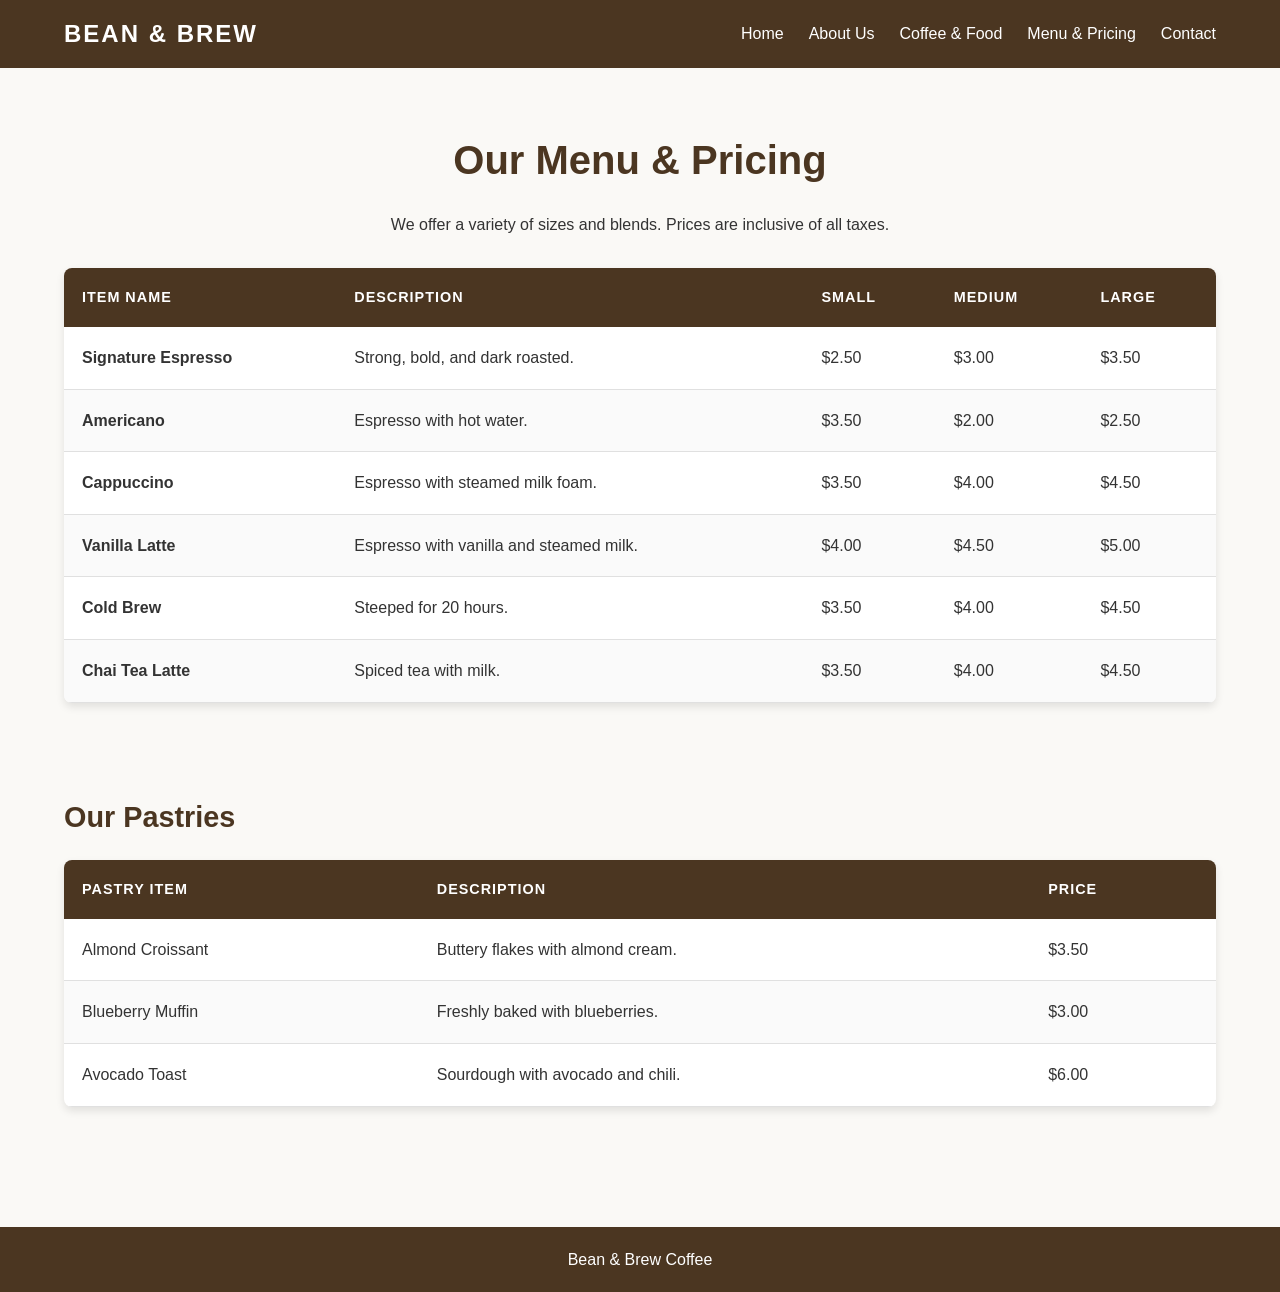
==== pages/Menu.html @ be9e97d2 "Add files via upload" ====
<!DOCTYPE html>
<html lang="en">
<head>
    <meta charset="UTF-8">
    <meta name="viewport" content="width=device-width, initial-scale=1.0">
    <title>Document</title>
    <link rel="stylesheet" href="2style.css">
</head>
<body>
    <header>
        <div class="container">
            <nav>
                <div class="logo">Bean & Brew</div>
                <ul class="nav-links">
                    <li><a href="../index.html">Home</a></li>
                    <li><a href="./About.html">About Us</a></li>
                    <li><a href="Service.html">Coffee & Food</a></li>
                    <li><a href="menu.html">Menu & Pricing</a></li>
                    <li><a href="./Contact.html">Contact</a></li>
                </ul>
            </nav>
        </div>
    </header>

    <main class="container section">
        <h2>Our Menu & Pricing</h2>
        <p style="text-align: center; margin-bottom: 30px;">
            We offer a variety of sizes and blends. Prices are inclusive of all taxes.
        </p>

       
        <table>
            <thead>
                <tr>
                    <th>Item Name</th>
                    <th>Description</th>
                    <th>Small</th>
                    <th>Medium</th>
                    <th>Large</th>
                </tr>
            </thead>
            <tbody>
                <tr>
                    <td><strong>Signature Espresso</strong></td>
                    <td>Strong, bold, and dark roasted.</td>
                    <td>$2.50</td>
                    <td>$3.00</td>
                    <td>$3.50</td>
                </tr>
                <tr>
                    <td><strong>Americano</strong></td>
                    <td>Espresso with hot water.</td>
                    <td>$3.50</td>
                    <td>$2.00</td>
                    <td>$2.50</td>
                </tr>
                <tr>
                    <td><strong>Cappuccino</strong></td>
                    <td>Espresso with steamed milk foam.</td>
                    <td>$3.50</td>
                    <td>$4.00</td>
                    <td>$4.50</td>
                </tr>
                <tr>
                    <td><strong>Vanilla Latte</strong></td>
                    <td>Espresso with vanilla and steamed milk.</td>
                    <td>$4.00</td>
                    <td>$4.50</td>
                    <td>$5.00</td>
                </tr>
                <tr>
                    <td><strong>Cold Brew</strong></td>
                    <td>Steeped for 20 hours.</td>
                    <td>$3.50</td>
                    <td>$4.00</td>
                    <td>$4.50</td>
                </tr>
                <tr>
                    <td><strong>Chai Tea Latte</strong></td>
                    <td>Spiced tea with milk.</td>
                    <td>$3.50</td>
                    <td>$4.00</td>
                    <td>$4.50</td>
                </tr>
            </tbody>
        </table>

        <br><br>
        
        <h3>Our Pastries</h3>
        <table>
            <thead>
                <tr>
                    <th>Pastry Item</th>
                    <th>Description</th>
                    <th>Price</th>
                </tr>
            </thead>
            <tbody>
                <tr>
                    <td>Almond Croissant</td>
                    <td>Buttery flakes with almond cream.</td>
                    <td>$3.50</td>
                </tr>
                <tr>
                    <td>Blueberry Muffin</td>
                    <td>Freshly baked with blueberries.</td>
                    <td>$3.00</td>
                </tr>
                <tr>
                    <td>Avocado Toast</td>
                    <td>Sourdough with avocado and chili.</td>
                    <td>$6.00</td>
                </tr>
            </tbody>
        </table>

    </main>

    <footer>
        <p>Bean & Brew Coffee </p>
    </footer>

</body>
</html>
---- pages/2style.css ----
:root {
    --primary-color: #4b3621;    
    --secondary-color: #a67b5b; 
    --accent-color: #d2b48c;      
    --bg-color: #faf9f6;         
    --text-color: #333333;
    --white: #ffffff;
    --shadow: 0 4px 8px rgba(0,0,0,0.1);
    --transition: all 0.3s ease;
}

/* --- Global Reset --- */
* {
    margin: 0;
    padding: 0;
    box-sizing: border-box;
}

body {
    font-family: 'Segoe UI', Tahoma, Geneva, Verdana, sans-serif;
    line-height: 1.6;
    color: var(--text-color);
    background-color: var(--bg-color);
}

/* --- Layout Helpers --- */
.container {
    width: 90%;
    max-width: 1200px;
    margin: 0 auto;
}

.section {
    padding: 60px 0;
}

h2 {
    text-align: center;
    margin-bottom: 20px;
    color: var(--primary-color);
    font-size: 2.5rem;
}

h3 {
    margin-top: 40px;
    margin-bottom: 20px;
    color: var(--primary-color);
    font-size: 1.8rem;
}

/* --- Header & Navigation (Flexbox) --- */
header {
    background-color: var(--primary-color);
    color: var(--white);
    padding: 15px 0;
    position: sticky;
    top: 0;
    z-index: 1000;
}

nav {
    display: flex;
    justify-content: space-between;
    align-items: center;
}

.logo {
    font-size: 1.5rem;
    font-weight: bold;
    text-transform: uppercase;
    letter-spacing: 2px;
}

.nav-links {
    list-style: none;
    display: flex;
    gap: 25px;
}

.nav-links a {
    color: var(--white);
    text-decoration: none;
    font-weight: 500;
    transition: var(--transition);
}

.nav-links a:hover {
    color: var(--accent-color);
}

/* --- Main Content --- */
main {
    min-height: 80vh;
}

/* --- Table Styling --- */
table {
    width: 100%;
    border-collapse: collapse; /* Removes gaps between cells */
    background-color: var(--white);
    box-shadow: var(--shadow);
    border-radius: 8px;
    overflow: hidden; /* Rounds the corners */
    margin-top: 10px;
}

thead {
    background-color: var(--primary-color);
    color: var(--white);
}

th {
    padding: 18px;
    text-align: left;
    font-weight: bold;
    text-transform: uppercase;
    font-size: 0.9rem;
    letter-spacing: 1px;
}

td {
    padding: 18px;
    border-bottom: 1px solid #e0e0e0;
    color: var(--text-color);
}

/* Table Row Hover Effect */
tbody tr {
    transition: background-color 0.2s ease;
}

tbody tr:hover {
    background-color: #f5f5f5;
}

/* Alternating row colors for readability */
tbody tr:nth-child(even) {
    background-color: #fafafa;
}

tbody tr:nth-child(even):hover {
    background-color: #f0f0f0;
}

/* --- Footer --- */
footer {
    background-color: var(--primary-color);
    color: var(--white);
    text-align: center;
    padding: 20px 0;
    margin-top: 60px;
}

/* --- Responsive Design (Media Query) --- */
@media (max-width: 768px) {
    /* Mobile Navigation */
    nav {
        flex-direction: column;
        gap: 15px;
    }

    .nav-links {
        flex-direction: column;
        text-align: center;
        gap: 10px;
    }

    /* Table Responsive Fix */
    table {
        font-size: 0.9rem;
    }
    
    th, td {
        padding: 12px 8px;
    }

    h2 {
        font-size: 2rem;
    }
}

/* --- For very small screens (scrollable table) --- */
@media (max-width: 600px) {
    table {
        display: block;
        overflow-x: auto; /* Allows horizontal scroll */
        white-space: nowrap;
    }
}
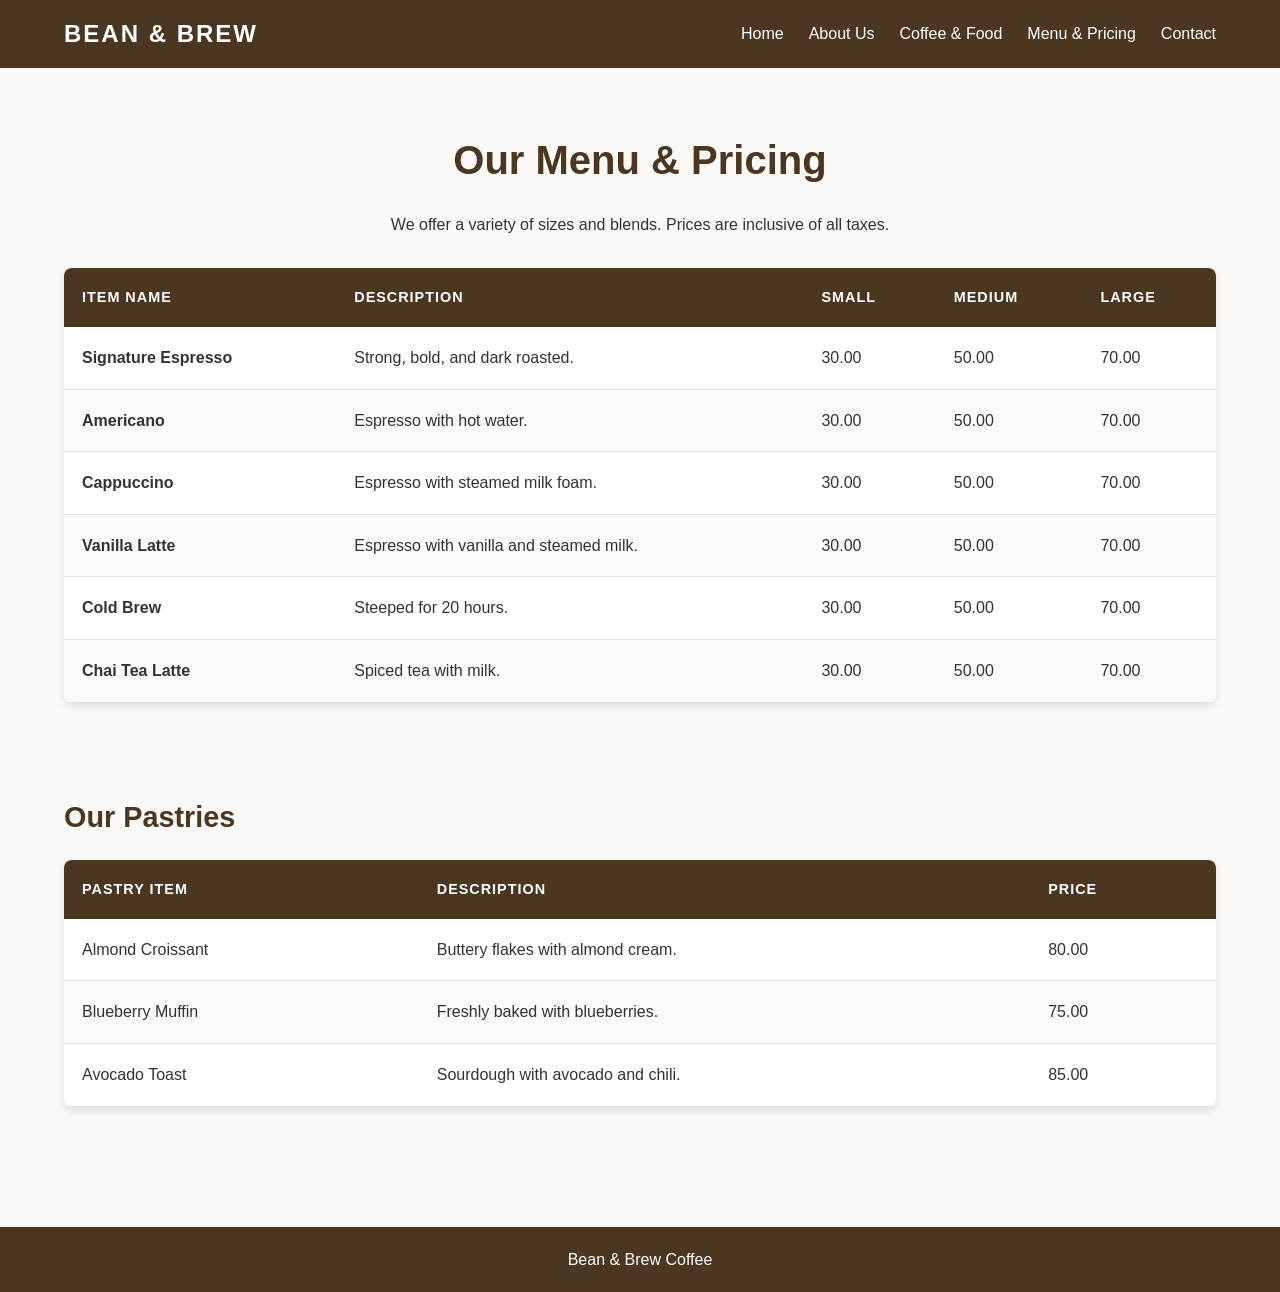
==== commit 2904f499: "Add files via upload" ====
--- a/pages/Menu.html
+++ b/pages/Menu.html
@@ -43,44 +43,44 @@
                 <tr>
                     <td><strong>Signature Espresso</strong></td>
                     <td>Strong, bold, and dark roasted.</td>
-                    <td>$2.50</td>
-                    <td>$3.00</td>
-                    <td>$3.50</td>
+                    <td>30.00</td>
+                    <td>50.00</td>
+                    <td>70.00</td>
                 </tr>
                 <tr>
                     <td><strong>Americano</strong></td>
                     <td>Espresso with hot water.</td>
-                    <td>$3.50</td>
-                    <td>$2.00</td>
-                    <td>$2.50</td>
+                    <td>30.00</td>
+                    <td>50.00</td>
+                    <td>70.00</td>
                 </tr>
                 <tr>
                     <td><strong>Cappuccino</strong></td>
                     <td>Espresso with steamed milk foam.</td>
-                    <td>$3.50</td>
-                    <td>$4.00</td>
-                    <td>$4.50</td>
+                    <td>30.00</td>
+                    <td>50.00</td>
+                    <td>70.00</td>
                 </tr>
                 <tr>
                     <td><strong>Vanilla Latte</strong></td>
                     <td>Espresso with vanilla and steamed milk.</td>
-                    <td>$4.00</td>
-                    <td>$4.50</td>
-                    <td>$5.00</td>
+                    <td>30.00</td>
+                    <td>50.00</td>
+                    <td>70.00</td>
                 </tr>
                 <tr>
                     <td><strong>Cold Brew</strong></td>
                     <td>Steeped for 20 hours.</td>
-                    <td>$3.50</td>
-                    <td>$4.00</td>
-                    <td>$4.50</td>
+                    <td>30.00</td>
+                    <td>50.00</td>
+                    <td>70.00</td>
                 </tr>
                 <tr>
                     <td><strong>Chai Tea Latte</strong></td>
                     <td>Spiced tea with milk.</td>
-                    <td>$3.50</td>
-                    <td>$4.00</td>
-                    <td>$4.50</td>
+                    <td>30.00</td>
+                    <td>50.00</td>
+                    <td>70.00</td>
                 </tr>
             </tbody>
         </table>
@@ -100,17 +100,17 @@
                 <tr>
                     <td>Almond Croissant</td>
                     <td>Buttery flakes with almond cream.</td>
-                    <td>$3.50</td>
+                    <td>80.00</td>
                 </tr>
                 <tr>
                     <td>Blueberry Muffin</td>
                     <td>Freshly baked with blueberries.</td>
-                    <td>$3.00</td>
+                    <td>75.00</td>
                 </tr>
                 <tr>
                     <td>Avocado Toast</td>
                     <td>Sourdough with avocado and chili.</td>
-                    <td>$6.00</td>
+                    <td>85.00</td>
                 </tr>
             </tbody>
         </table>
--- a/pages/2style.css
+++ b/pages/2style.css
@@ -9,7 +9,7 @@
     --transition: all 0.3s ease;
 }
 
-/* --- Global Reset --- */
+
 * {
     margin: 0;
     padding: 0;
@@ -23,7 +23,7 @@
     background-color: var(--bg-color);
 }
 
-/* --- Layout Helpers --- */
+
 .container {
     width: 90%;
     max-width: 1200px;
@@ -48,7 +48,7 @@
     font-size: 1.8rem;
 }
 
-/* --- Header & Navigation (Flexbox) --- */
+
 header {
     background-color: var(--primary-color);
     color: var(--white);
@@ -88,12 +88,12 @@
     color: var(--accent-color);
 }
 
-/* --- Main Content --- */
+
 main {
     min-height: 80vh;
 }
 
-/* --- Table Styling --- */
+
 table {
     width: 100%;
     border-collapse: collapse; /* Removes gaps between cells */
@@ -124,7 +124,7 @@
     color: var(--text-color);
 }
 
-/* Table Row Hover Effect */
+
 tbody tr {
     transition: background-color 0.2s ease;
 }
